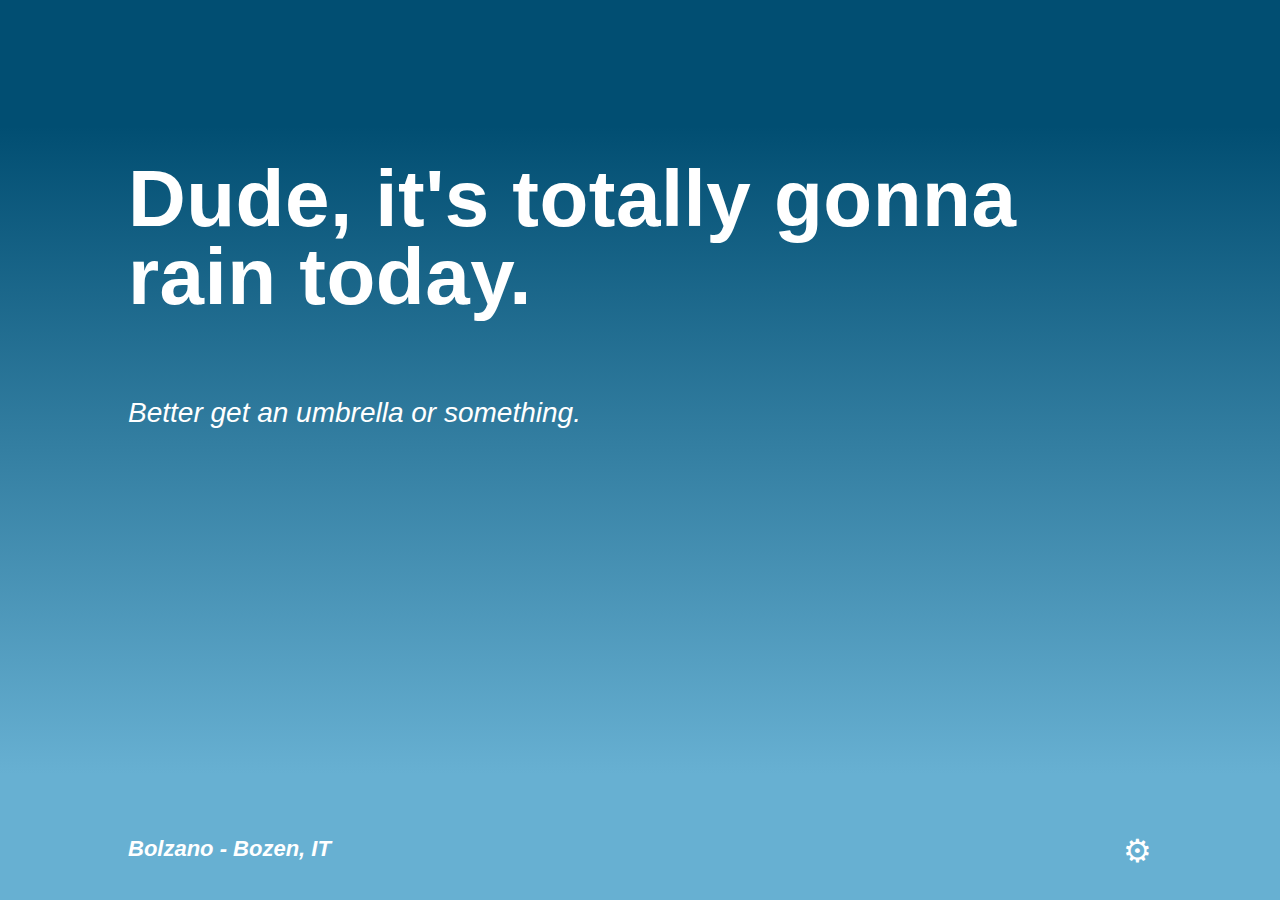
==== test-slide.html @ 918caa39 "[style] add reponsive views" ====
<!DOCTYPE html>
<html>
<head>
    <meta charset="utf-8" />
    <title>It's definitely gonna rain!</title>
    
    <!-- The stylesheet -->
    <link rel="stylesheet" href="style.css" />
    
    <!--[if lt IE 9]>
      <script src="http://html5shiv.googlecode.com/svn/trunk/html5.js"></script>
    <![endif]-->
</head>

<body>
	
    <div id="weather">
	
		<!-- The forecast items will go here -->
		<div id="slide-rain" class="slide">
			<header>
				<h1 class="huge">Dude, it's totally gonna rain today.</h1>
				<h4 class="subtitle">Better get an umbrella or something.</h4>
			</header>
			<footer>
				<h1 class="location">Bolzano - Bozen, IT</h1>
				<a class="info" href="about.html">&#9881;</a>
			</footer>
		</div>
		<div id="slide-cloudy" class="slide">
			<header>
				<h1 class="huge">It might rain. Maybe.</h1>
				<h4 class="subtitle">Take an umbrella, or don't. Your call.Don't blame us if you get wet, though.</h4>
			</header>
			<footer>
				<h1 class="location">Bolzano - Bozen, IT</h1>
				<a class="info" href="about.html">&#9881;</a>
			</footer>
		</div>
		<div id="slide-sun" class="slide">
			<header>
				<h1 class="huge">You're fine.</h1>
				<h4 class="subtitle">No rain in sight.</h4>
			</header>
			<footer>
				<h1 class="location">Bolzano - Bozen, IT</h1>
				<a class="info" href="about.html">&#9881;</a>
			</footer>
		</div>
		<div id="slide-error" class="slide">
			<header>
				<h1 class="huge">Shit ain't working.</h1>
				<h4 class="subtitle">Check your internet connection or so.</h4>
			</header>
			<footer>
				<h1 class="location"></h1>
				<a class="info" href="about.html">&#9881;</a>
			</footer>
		</div>
		
    </div>
    
    
    <!-- JavaScript includes - jQuery, moment.js and our own script.js -->
	<!-- <script src="js/jquery-1.10.2.min.js"></script>
   	<script src="js/moment.min.js"></script>
	<script src="js/script.js"></script>
	-->
	
</body>
</html>
---- style.css ----
/*-------------------------
	Simple reset
--------------------------*/
*{
	margin: 0;
	padding: 0;
}
/*-------------------------
	General Styles
--------------------------*/
html{
	background-color: 
}
body{
	font-size: 14px;
	font-family: 'PT Sans', Helvetica, Arial, sans-serif;
	color: #fff;
	font-weight: normal;
}
a, a:visited {
	outline: none;
	color: #1c4f64;
	text-decoration: none;
}
a:hover{
	text-decoration: none;
}
section, footer, header{
	display: block;
}
/*----------------------------
	The Header
-----------------------------*/
header h1{
	text-align:left;
	font-size: 52px;
	font-family: 'Novecento Wide', Helvetica, Arial, sans-serif;
	font-weight: bold;
	padding-top:60px;
}
/*----------------------------
	The Weather Div
-----------------------------*/

html, body {
  height: 100%;
  width: 100%;
  overflow: none;
}
#weather {
  height: 100%;
  width: 100%;
}
.slide {
  padding: 100px 0 0;
  height: 100%;
  width: 100%;
  box-sizing: border-box;
}
.slide > * {
  width: 80% !important;
  margin-left: 10%;
}
#slide-rain {
  background-color: #014f72;
  background-image: linear-gradient(bottom, rgb(103,176,210) 14%, rgb(1,78,114) 86%);
background-image: -o-linear-gradient(bottom, rgb(103,176,210) 14%, rgb(1,78,114) 86%);
background-image: -moz-linear-gradient(bottom, rgb(103,176,210) 14%, rgb(1,78,114) 86%);
background-image: -webkit-linear-gradient(bottom, rgb(103,176,210) 14%, rgb(1,78,114) 86%);
background-image: -ms-linear-gradient(bottom, rgb(103,176,210) 14%, rgb(1,78,114) 86%);
background-image: -webkit-gradient(
	linear,
	left bottom,
	left top,
	color-stop(0.14, rgb(103,176,210)),
	color-stop(0.86, rgb(1,78,114))
);
  display: block;
}
#slide-cloudy {
  background-color: #648695;
  
  display: none;
}
#slide-error {
  background-color: red;
  
  display: none;
}

#slide-sun {
  background-color: #01a7f2;
  display: none;
}
footer {
  padding: 30px 0;
}
footer > * {
  
}
.huge {
  font-size: 80px;
  margin-bottom: 80px;
  letter-spacing: 0.006em;
  line-height: 98%;
}
.subtitle {
  font-size: 28px;
  font-style: italic;
  font-weight: normal;
}
.location {
  font-family: "PT Sans", Helvetica, Arial, sans-serif;
  font-size: 22px;
  font-style: italic;
  font-weight: bold;
  float: left;
  padding-top: 4px;
}
.info {
  font-family: "PT Sans", Helvetica, Arial, sans-serif;
  font-size: 32px;
  font-weight: 400;
  color: #fff !important;
  float: right;
}
.slide > footer {
  position: absolute;
  bottom: 0;
}

@media screen and (max-width: 1100px) {
.huge {
  font-size: 60px;
  margin-bottom: 40px;
  padding-top: 30px;
}
}

@media screen and (max-width: 800px) {
.huge {
  padding-top: 0px;
}
.slide {
  padding-top: 60px;
}
}

@media screen and (max-width: 600px) {
.huge {
  font-size: 55px;
  margin-bottom: 35px;
}
.subtitle {
  font-size: 22px;
 }
}
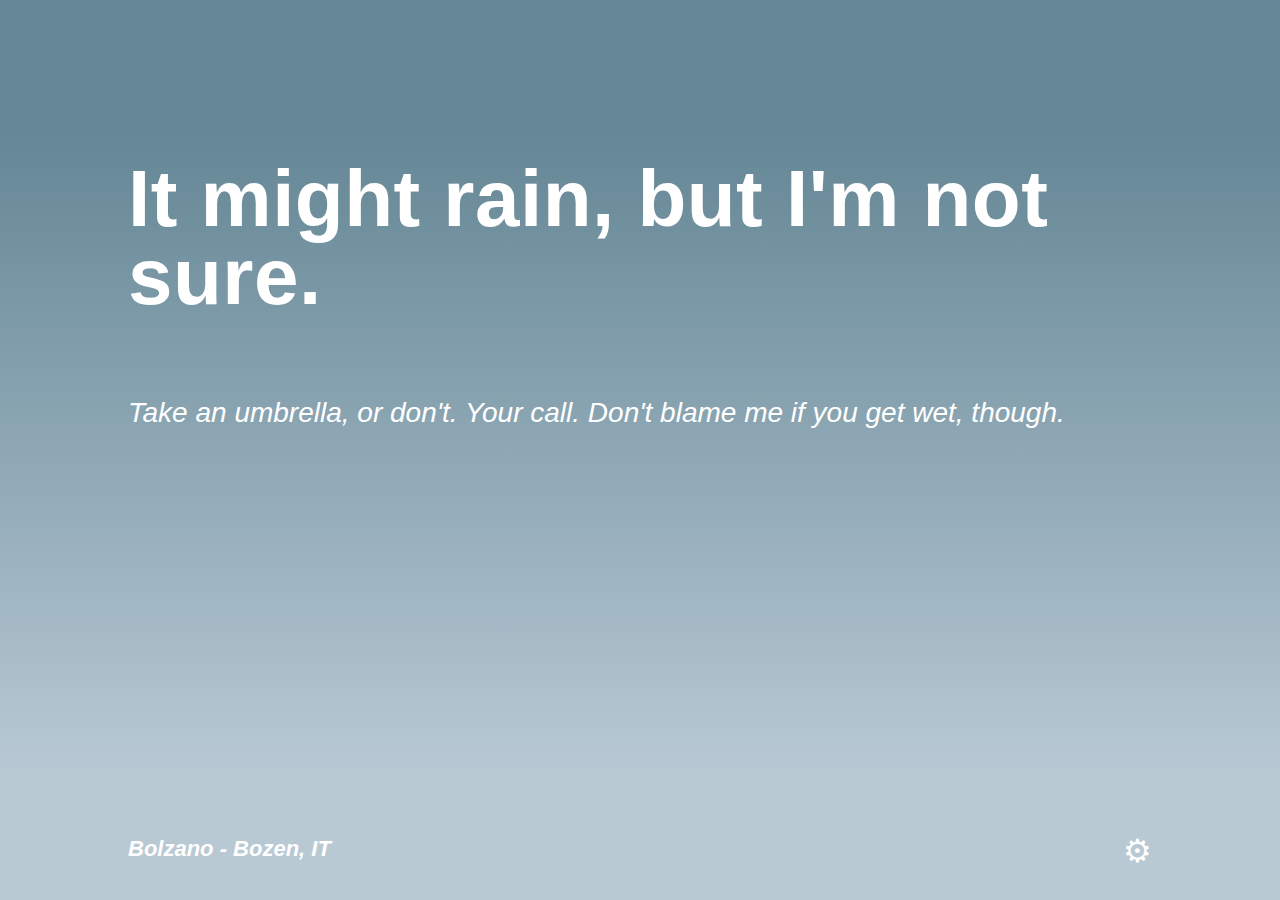
==== commit b95417f7: "[minor] change active slide, change text for cloudy view" ====
--- a/test-slide.html
+++ b/test-slide.html
@@ -29,8 +29,8 @@
 		</div>
 		<div id="slide-cloudy" class="slide">
 			<header>
-				<h1 class="huge">It might rain. Maybe.</h1>
-				<h4 class="subtitle">Take an umbrella, or don't. Your call.Don't blame us if you get wet, though.</h4>
+				<h1 class="huge">It might rain, but I'm not sure.</h1>
+				<h4 class="subtitle">Take an umbrella, or don't. Your call. Don't blame me if you get wet, though.</h4>
 			</header>
 			<footer>
 				<h1 class="location">Bolzano - Bozen, IT</h1>
--- a/style.css
+++ b/style.css
@@ -1,10 +1,20 @@
 /*-------------------------
 	Simple reset
 --------------------------*/
-*{
+*, *:before, *:after {
+  -moz-box-sizing: border-box;
+  -webkit-box-sizing: border-box;
+  box-sizing: border-box;
+  margin: 0;
+	padding: 0;
+
+ }
 	margin: 0;
-	padding: 0;
-}
+	padding: 0;
+	box-sizing: border-box !important;
+	-moz-box-sizing: border-box !important;
+}
+
 /*-------------------------
 	General Styles
 --------------------------*/
@@ -43,8 +53,8 @@
 -----------------------------*/
 
 html, body {
-  height: 100%;
-  width: 100%;
+  height: 100% !important;
+  width: 100% !important;
   overflow: none;
 }
 #weather {
@@ -52,10 +62,9 @@
   width: 100%;
 }
 .slide {
-  padding: 100px 0 0;
+  padding: 100px 0 0 0;
   height: 100%;
-  width: 100%;
-  box-sizing: border-box;
+  width: 100%;
 }
 .slide > * {
   width: 80% !important;
@@ -75,21 +84,58 @@
 	color-stop(0.14, rgb(103,176,210)),
 	color-stop(0.86, rgb(1,78,114))
 );
-  display: block;
+  display: none;
 }
 #slide-cloudy {
   background-color: #648695;
-  
+  background-image: linear-gradient(bottom, rgb(184,201,212) 14%, rgb(100,134,149) 86%);
+background-image: -o-linear-gradient(bottom, rgb(184,201,212) 14%, rgb(100,134,149) 86%);
+background-image: -moz-linear-gradient(bottom, rgb(184,201,212) 14%, rgb(100,134,149) 86%);
+background-image: -webkit-linear-gradient(bottom, rgb(184,201,212) 14%, rgb(100,134,149) 86%);
+background-image: -ms-linear-gradient(bottom, rgb(184,201,212) 14%, rgb(100,134,149) 86%);
+
+background-image: -webkit-gradient(
+	linear,
+	left bottom,
+	left top,
+	color-stop(0.14, rgb(184,201,212)),
+	color-stop(0.86, rgb(100,134,149))
+);
+  display: block;
+}
+#slide-sun {
+  background-color: #01a7f2;
+  background-image: linear-gradient(bottom, rgb(133,216,255) 14%, rgb(1,166,242) 86%);
+background-image: -o-linear-gradient(bottom, rgb(133,216,255) 14%, rgb(1,166,242) 86%);
+background-image: -moz-linear-gradient(bottom, rgb(133,216,255) 14%, rgb(1,166,242) 86%);
+background-image: -webkit-linear-gradient(bottom, rgb(133,216,255) 14%, rgb(1,166,242) 86%);
+background-image: -ms-linear-gradient(bottom, rgb(133,216,255) 14%, rgb(1,166,242) 86%);
+
+background-image: -webkit-gradient(
+	linear,
+	left bottom,
+	left top,
+	color-stop(0.14, rgb(133,216,255)),
+	color-stop(0.86, rgb(1,166,242))
+);
+
   display: none;
 }
 #slide-error {
   background-color: red;
-  
-  display: none;
-}
-
-#slide-sun {
-  background-color: #01a7f2;
+  background-image: linear-gradient(bottom, rgb(252,124,92) 14%, rgb(238,46,3) 86%);
+background-image: -o-linear-gradient(bottom, rgb(252,124,92) 14%, rgb(238,46,3) 86%);
+background-image: -moz-linear-gradient(bottom, rgb(252,124,92) 14%, rgb(238,46,3) 86%);
+background-image: -webkit-linear-gradient(bottom, rgb(252,124,92) 14%, rgb(238,46,3) 86%);
+background-image: -ms-linear-gradient(bottom, rgb(252,124,92) 14%, rgb(238,46,3) 86%);
+
+background-image: -webkit-gradient(
+	linear,
+	left bottom,
+	left top,
+	color-stop(0.14, rgb(252,124,92)),
+	color-stop(0.86, rgb(238,46,3))
+);
   display: none;
 }
 footer {
@@ -129,6 +175,10 @@
   bottom: 0;
 }
 
+
+/*#####################################################*/
+/*#####################################################*/
+
 @media screen and (max-width: 1100px) {
 .huge {
   font-size: 60px;
@@ -155,3 +205,23 @@
   font-size: 22px;
  }
 }
+
+@media screen and (max-width: 400px) {
+.slide {
+  padding-top: 30px;
+}
+.huge {
+  font-size: 45px;
+  margin-bottom: 35px;
+}
+.subtitle {
+  font-size: 22px;
+}
+footer {
+  padding: 15px 0;
+}
+.location {
+  font-size: 19px;
+  padding-top: 9px;
+}
+}
